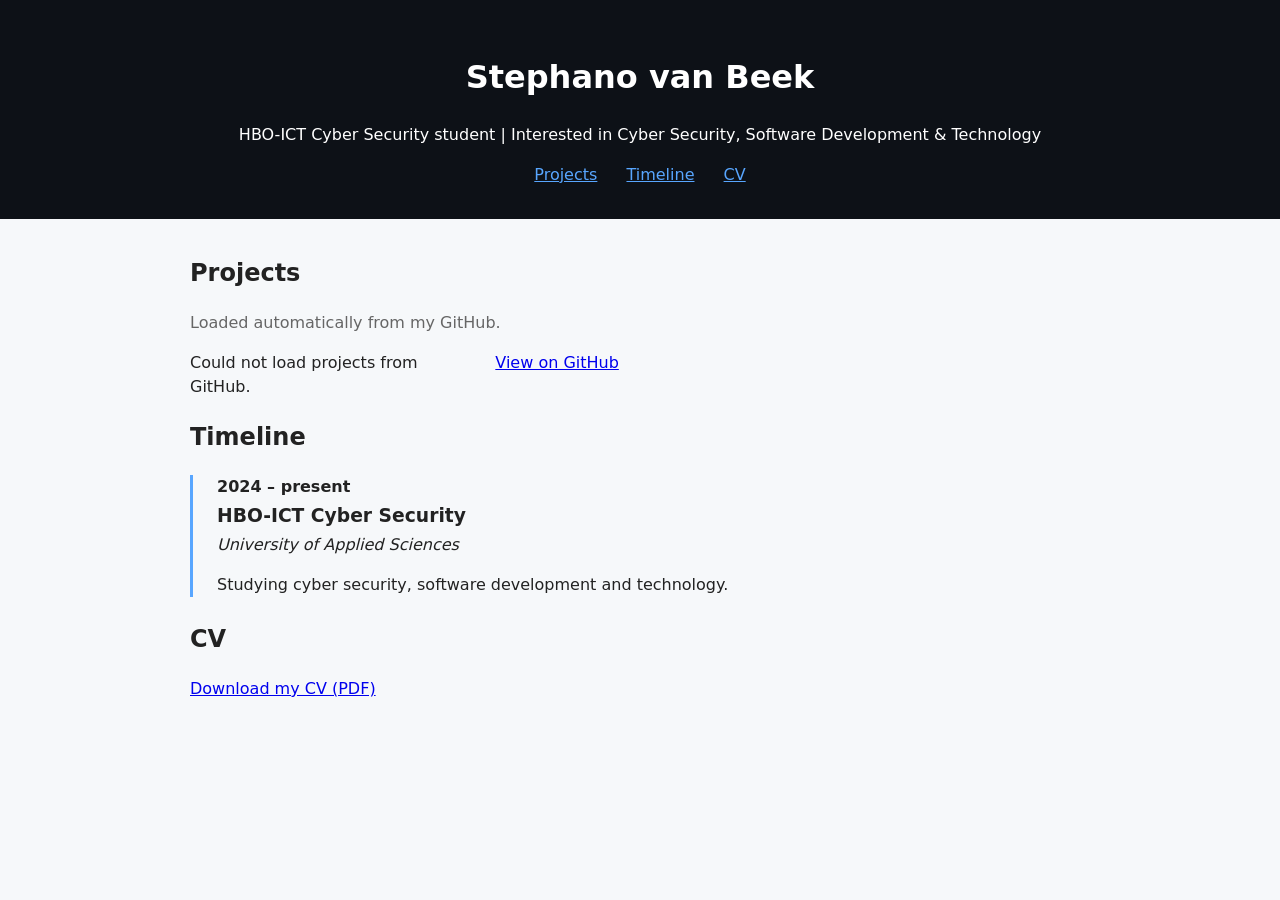
==== index.html @ 5684cf56 "Apply remaining changes Co-authored-by: Stephano-van-Beek <90769810+Stephano-van-Beek@users.noreply." ====
<!DOCTYPE html>
<html lang="en">
<head>
  <meta charset="UTF-8">
  <meta name="viewport" content="width=device-width, initial-scale=1">
  <title>Stephano van Beek – Portfolio</title>
  <link rel="stylesheet" href="style.css">
</head>
<body>
  <header>
    <h1>Stephano van Beek</h1>
    <p>HBO-ICT Cyber Security student | Interested in Cyber Security, Software Development &amp; Technology</p>
    <nav>
      <a href="#projects">Projects</a>
      <a href="#timeline">Timeline</a>
      <a href="#cv">CV</a>
    </nav>
  </header>
  <main>
    <section id="projects">
      <h2>Projects</h2>
      <p class="hint">Loaded automatically from my GitHub.</p>
      <div id="repo-list" class="grid">Loading…</div>
      <h3>Other work</h3>
      <div id="work-list" class="grid"></div>
    </section>
    <section id="timeline">
      <h2>Timeline</h2>
      <ol id="timeline-list" class="timeline"></ol>
    </section>
    <section id="cv">
      <h2>CV</h2>
      <p><a id="cv-link" href="cv.pdf">Download my CV (PDF)</a></p>
    </section>
  </main>
  <script src="data.js"></script>
  <script src="script.js"></script>
</body>
</html>
---- style.css ----
body{font-family:system-ui,sans-serif;margin:0;color:#222;background:#f6f8fa;line-height:1.5}
header{background:#0d1117;color:#fff;padding:2rem 1rem;text-align:center}
nav a{color:#58a6ff;margin:0 .75rem}
main{max-width:900px;margin:auto;padding:1rem}
.grid{display:grid;grid-template-columns:repeat(auto-fill,minmax(250px,1fr));gap:1rem}
.card{background:#fff;border:1px solid #d0d7de;border-radius:8px;padding:1rem}
.card h3{margin-top:0}
.hint{color:#666}
.timeline{list-style:none;border-left:3px solid #58a6ff;padding-left:1.5rem}
.timeline li{margin-bottom:1.5rem}
.timeline h3{margin:.2rem 0}
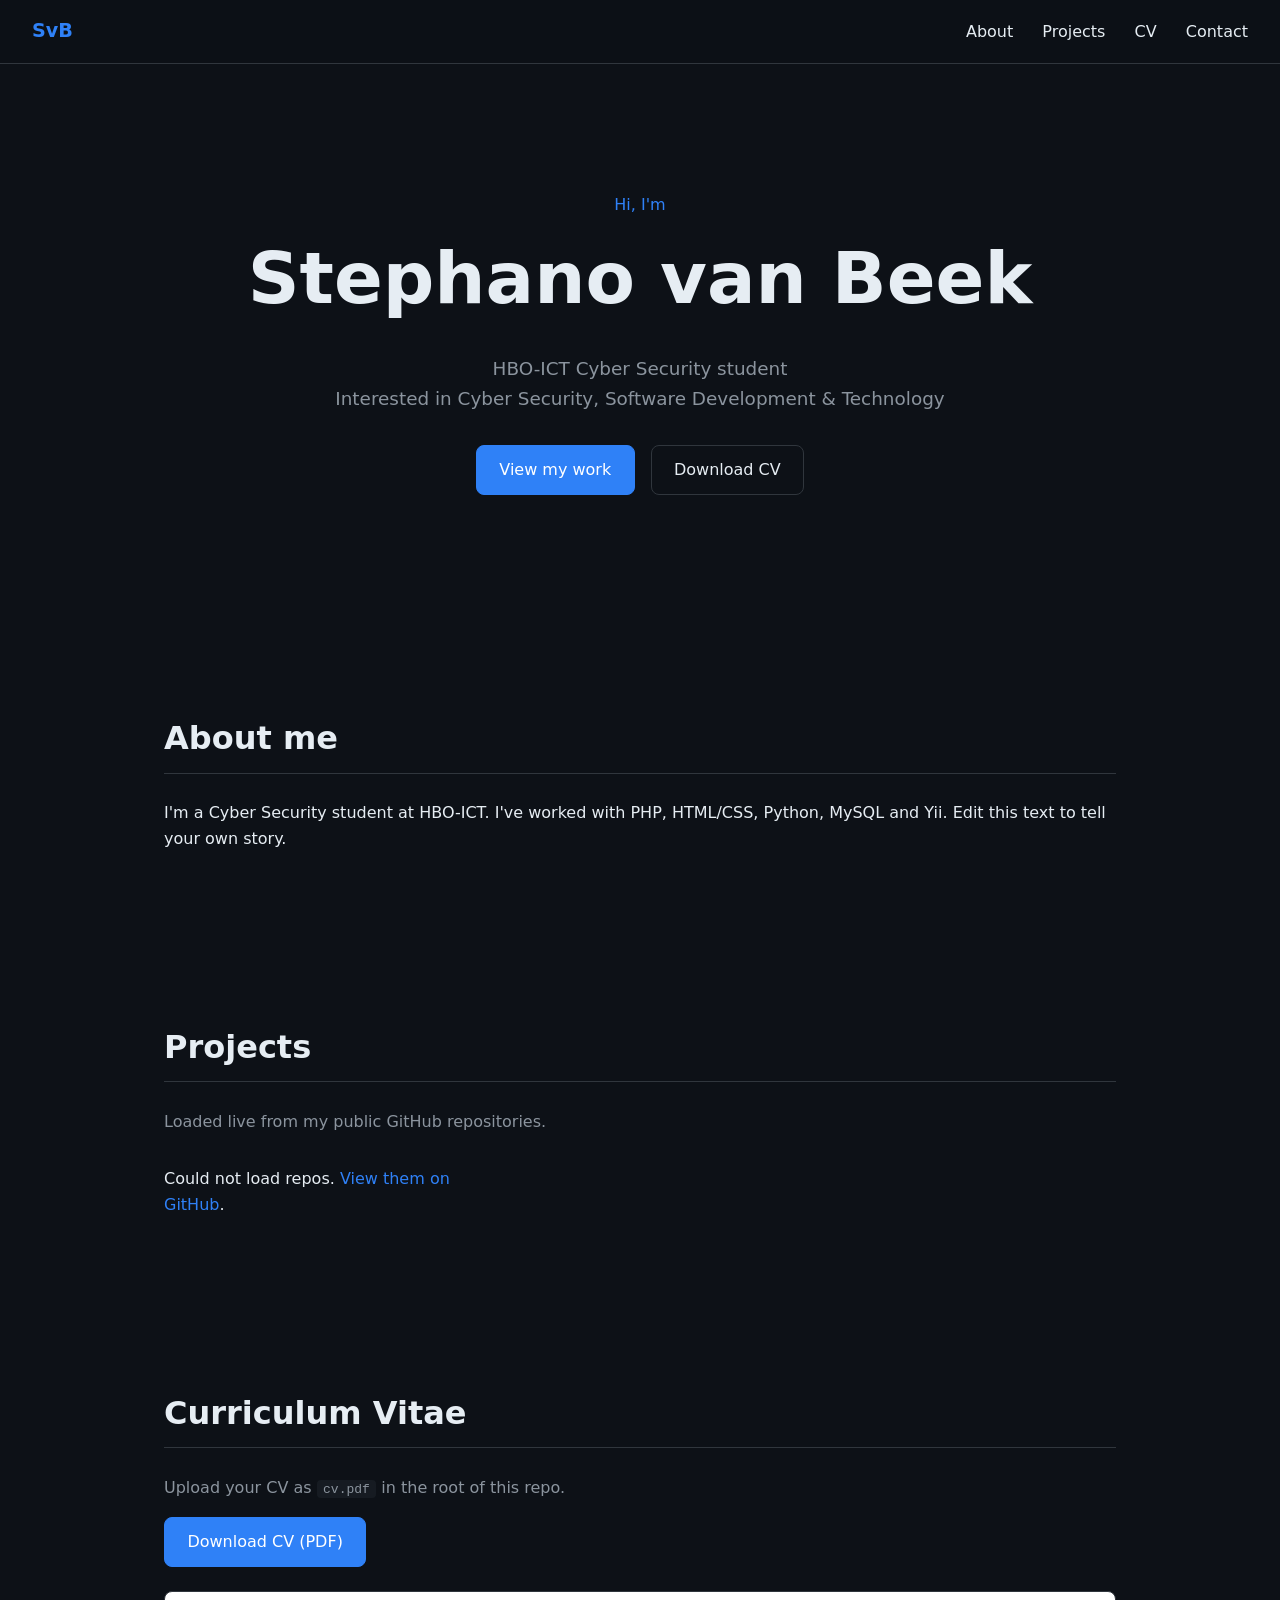
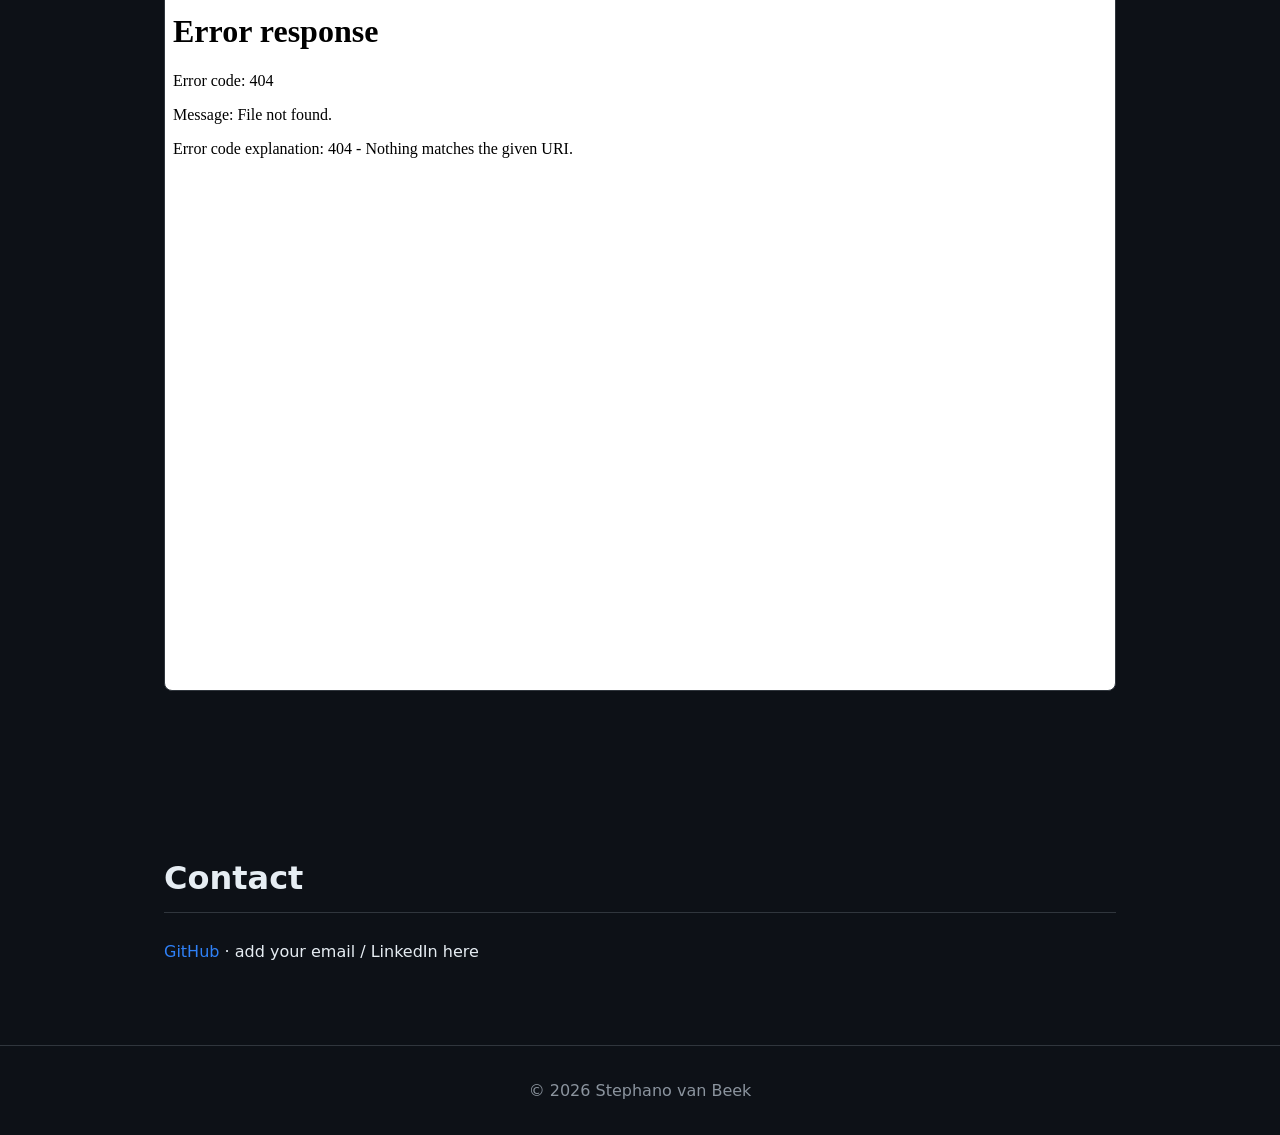
==== commit d2250a0e: "Add portfolio landing page with GitHub repos and CV section" ====
--- a/index.html
+++ b/index.html
@@ -3,37 +3,55 @@
 <head>
   <meta charset="UTF-8">
   <meta name="viewport" content="width=device-width, initial-scale=1">
-  <title>Stephano van Beek – Portfolio</title>
+  <title>Stephano van Beek | Portfolio</title>
+  <meta name="description" content="HBO-ICT Cyber Security student interested in Cyber Security, Software Development & Technology">
   <link rel="stylesheet" href="style.css">
 </head>
 <body>
-  <header>
-    <h1>Stephano van Beek</h1>
-    <p>HBO-ICT Cyber Security student | Interested in Cyber Security, Software Development &amp; Technology</p>
+  <header class="nav">
+    <a href="#home" class="logo">SvB</a>
     <nav>
+      <a href="#about">About</a>
       <a href="#projects">Projects</a>
-      <a href="#timeline">Timeline</a>
       <a href="#cv">CV</a>
+      <a href="#contact">Contact</a>
     </nav>
   </header>
-  <main>
-    <section id="projects">
-      <h2>Projects</h2>
-      <p class="hint">Loaded automatically from my GitHub.</p>
-      <div id="repo-list" class="grid">Loading…</div>
-      <h3>Other work</h3>
-      <div id="work-list" class="grid"></div>
-    </section>
-    <section id="timeline">
-      <h2>Timeline</h2>
-      <ol id="timeline-list" class="timeline"></ol>
-    </section>
-    <section id="cv">
-      <h2>CV</h2>
-      <p><a id="cv-link" href="cv.pdf">Download my CV (PDF)</a></p>
-    </section>
-  </main>
-  <script src="data.js"></script>
+
+  <section id="home" class="hero">
+    <p class="eyebrow">Hi, I'm</p>
+    <h1>Stephano van Beek</h1>
+    <p class="tagline">HBO-ICT Cyber Security student<br>Interested in Cyber Security, Software Development &amp; Technology</p>
+    <div class="buttons">
+      <a class="btn primary" href="#projects">View my work</a>
+      <a class="btn" href="cv.pdf" download>Download CV</a>
+    </div>
+  </section>
+
+  <section id="about">
+    <h2>About me</h2>
+    <p>I'm a Cyber Security student at HBO-ICT. I've worked with PHP, HTML/CSS, Python, MySQL and Yii. Edit this text to tell your own story.</p>
+  </section>
+
+  <section id="projects">
+    <h2>Projects</h2>
+    <p class="muted">Loaded live from my public GitHub repositories.</p>
+    <div id="repos" class="grid"><p>Loading...</p></div>
+  </section>
+
+  <section id="cv">
+    <h2>Curriculum Vitae</h2>
+    <p class="muted">Upload your CV as <code>cv.pdf</code> in the root of this repo.</p>
+    <a class="btn primary" href="cv.pdf" download>Download CV (PDF)</a>
+    <iframe src="cv.pdf" title="CV" class="cv-frame"></iframe>
+  </section>
+
+  <section id="contact">
+    <h2>Contact</h2>
+    <p><a href="https://github.com/Stephano-van-Beek">GitHub</a> &middot; add your email / LinkedIn here</p>
+  </section>
+
+  <footer>&copy; <span id="year"></span> Stephano van Beek</footer>
   <script src="script.js"></script>
 </body>
 </html>
--- a/style.css
+++ b/style.css
@@ -1,11 +1,29 @@
-body{font-family:system-ui,sans-serif;margin:0;color:#222;background:#f6f8fa;line-height:1.5}
-header{background:#0d1117;color:#fff;padding:2rem 1rem;text-align:center}
-nav a{color:#58a6ff;margin:0 .75rem}
-main{max-width:900px;margin:auto;padding:1rem}
-.grid{display:grid;grid-template-columns:repeat(auto-fill,minmax(250px,1fr));gap:1rem}
-.card{background:#fff;border:1px solid #d0d7de;border-radius:8px;padding:1rem}
-.card h3{margin-top:0}
-.hint{color:#666}
-.timeline{list-style:none;border-left:3px solid #58a6ff;padding-left:1.5rem}
-.timeline li{margin-bottom:1.5rem}
-.timeline h3{margin:.2rem 0}
+:root{--bg:#0d1117;--card:#161b22;--border:#30363d;--text:#e6edf3;--muted:#8b949e;--accent:#2f81f7}
+*{box-sizing:border-box}
+html{scroll-behavior:smooth}
+body{margin:0;font-family:system-ui,-apple-system,Segoe UI,Roboto,sans-serif;background:var(--bg);color:var(--text);line-height:1.6}
+a{color:var(--accent);text-decoration:none}
+.nav{position:sticky;top:0;display:flex;justify-content:space-between;align-items:center;padding:1rem 2rem;background:rgba(13,17,23,.9);backdrop-filter:blur(8px);border-bottom:1px solid var(--border);z-index:10}
+.nav nav a{margin-left:1.5rem;color:var(--text)}
+.logo{font-weight:700;font-size:1.2rem}
+section{max-width:1000px;margin:0 auto;padding:4rem 1.5rem}
+.hero{text-align:center;padding:8rem 1.5rem}
+.hero h1{font-size:clamp(2.5rem,7vw,4.5rem);margin:.2rem 0}
+.eyebrow{color:var(--accent);margin:0}
+.tagline{color:var(--muted);font-size:1.15rem}
+.buttons{margin-top:2rem;display:flex;gap:1rem;justify-content:center;flex-wrap:wrap}
+.btn{display:inline-block;padding:.7rem 1.4rem;border:1px solid var(--border);border-radius:8px;color:var(--text)}
+.btn.primary{background:var(--accent);border-color:var(--accent);color:#fff}
+.btn:hover{opacity:.85}
+h2{font-size:2rem;border-bottom:1px solid var(--border);padding-bottom:.5rem}
+.muted{color:var(--muted)}
+.grid{display:grid;grid-template-columns:repeat(auto-fill,minmax(280px,1fr));gap:1rem}
+.card{background:var(--card);border:1px solid var(--border);border-radius:10px;padding:1.2rem;display:flex;flex-direction:column;gap:.5rem;color:var(--text);transition:transform .15s,border-color .15s}
+.card:hover{transform:translateY(-3px);border-color:var(--accent)}
+.card h3{margin:0;color:var(--accent)}
+.card p{margin:0;color:var(--muted);font-size:.95rem;flex:1}
+.tag{font-size:.8rem;color:var(--muted)}
+.cv-frame{width:100%;height:700px;border:1px solid var(--border);border-radius:8px;margin-top:1.5rem;background:#fff}
+footer{text-align:center;padding:2rem;color:var(--muted);border-top:1px solid var(--border)}
+code{background:var(--card);padding:.1rem .4rem;border-radius:4px}
+@media(max-width:600px){.nav nav a{margin-left:.8rem}}
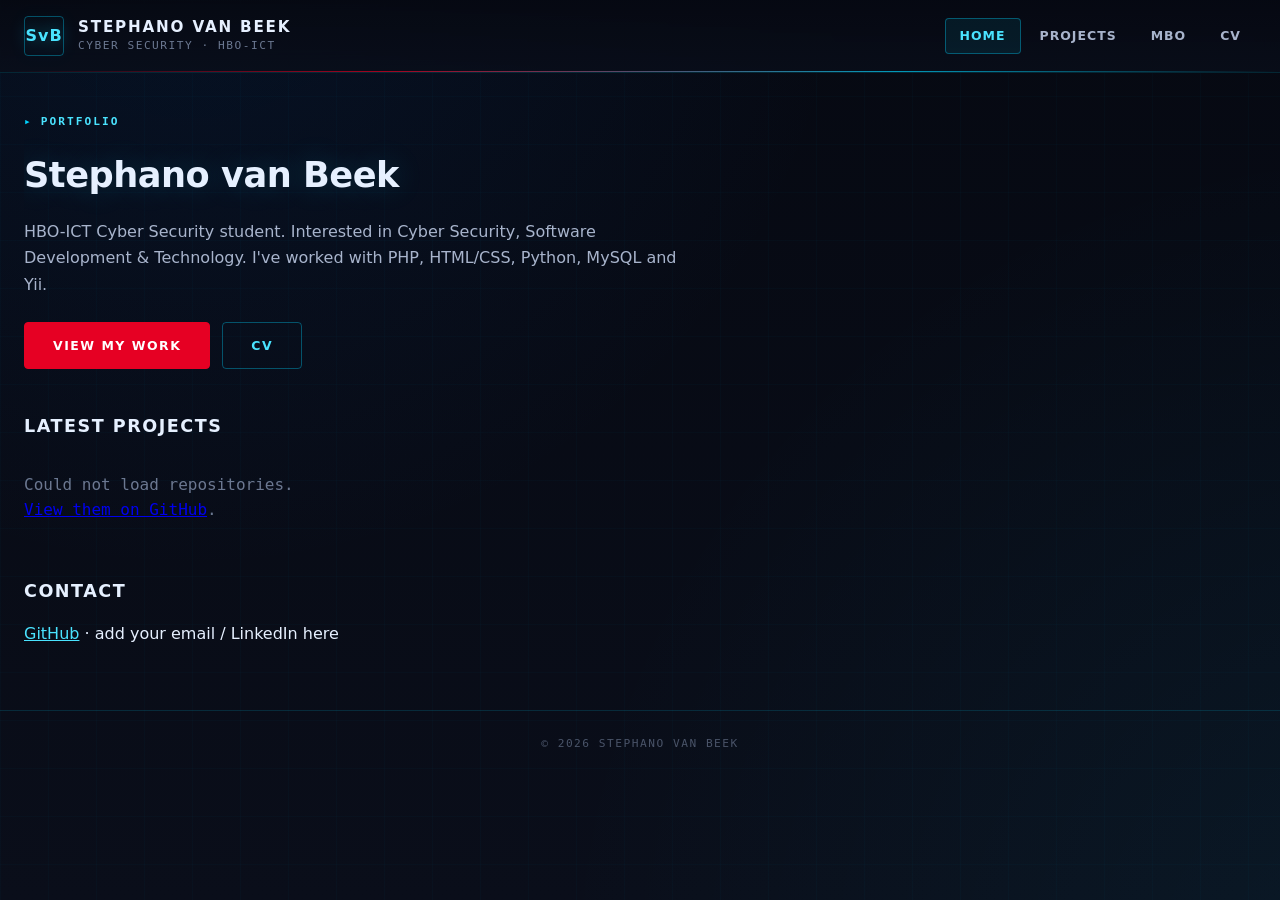
==== commit 693e3235: "Restructure portfolio: multi-page site, css/js folders, auto-loaded repos Co-authored-by: Copilot <2" ====
--- a/index.html
+++ b/index.html
@@ -5,53 +5,34 @@
   <meta name="viewport" content="width=device-width, initial-scale=1">
   <title>Stephano van Beek | Portfolio</title>
   <meta name="description" content="HBO-ICT Cyber Security student interested in Cyber Security, Software Development & Technology">
-  <link rel="stylesheet" href="style.css">
+  <link rel="stylesheet" href="css/style.css">
+  <link rel="stylesheet" href="css/portfolio.css">
 </head>
 <body>
-  <header class="nav">
-    <a href="#home" class="logo">SvB</a>
-    <nav>
-      <a href="#about">About</a>
-      <a href="#projects">Projects</a>
-      <a href="#cv">CV</a>
-      <a href="#contact">Contact</a>
-    </nav>
-  </header>
+  <div id="site-header"></div>
 
-  <section id="home" class="hero">
-    <p class="eyebrow">Hi, I'm</p>
-    <h1>Stephano van Beek</h1>
-    <p class="tagline">HBO-ICT Cyber Security student<br>Interested in Cyber Security, Software Development &amp; Technology</p>
-    <div class="buttons">
-      <a class="btn primary" href="#projects">View my work</a>
-      <a class="btn" href="cv.pdf" download>Download CV</a>
-    </div>
-  </section>
+  <main class="content">
+    <section class="hero">
+      <div class="hero-inner">
+        <div class="hero-meta"><span class="hero-tag">Portfolio</span></div>
+        <h1 class="hero-title">Stephano van Beek</h1>
+        <p class="hero-lead">HBO-ICT Cyber Security student. Interested in Cyber Security, Software Development &amp; Technology. I've worked with PHP, HTML/CSS, Python, MySQL and Yii.</p>
+        <div class="hero-actions">
+          <a class="btn btn-primary" href="projects.html">View my work</a>
+          <a class="btn btn-secondary" href="cv.html">CV</a>
+        </div>
+      </div>
+    </section>
 
-  <section id="about">
-    <h2>About me</h2>
-    <p>I'm a Cyber Security student at HBO-ICT. I've worked with PHP, HTML/CSS, Python, MySQL and Yii. Edit this text to tell your own story.</p>
-  </section>
+    <h2 class="section-title">Latest projects</h2>
+    <div id="repos" class="repo-grid" data-filter="featured"><p class="state-msg">Loading...</p></div>
 
-  <section id="projects">
-    <h2>Projects</h2>
-    <p class="muted">Loaded live from my public GitHub repositories.</p>
-    <div id="repos" class="grid"><p>Loading...</p></div>
-  </section>
+    <h2 class="section-title">Contact</h2>
+    <p class="contact-links"><a href="https://github.com/Stephano-van-Beek">GitHub</a> &middot; add your email / LinkedIn here</p>
+  </main>
 
-  <section id="cv">
-    <h2>Curriculum Vitae</h2>
-    <p class="muted">Upload your CV as <code>cv.pdf</code> in the root of this repo.</p>
-    <a class="btn primary" href="cv.pdf" download>Download CV (PDF)</a>
-    <iframe src="cv.pdf" title="CV" class="cv-frame"></iframe>
-  </section>
-
-  <section id="contact">
-    <h2>Contact</h2>
-    <p><a href="https://github.com/Stephano-van-Beek">GitHub</a> &middot; add your email / LinkedIn here</p>
-  </section>
-
-  <footer>&copy; <span id="year"></span> Stephano van Beek</footer>
-  <script src="script.js"></script>
+  <div id="site-footer"></div>
+  <script src="js/main.js"></script>
+  <script src="js/repos.js"></script>
 </body>
 </html>
--- a/css/style.css
+++ b/css/style.css
@@ -0,0 +1,1010 @@
+/* ============================================================================
+  LullaSafe login demo styles
+  ============================================================================ */
+
+:root {
+  /* Diepe, donkere base — bijna zwart met blauwe ondertoon */
+  --bg-deep: #060912;
+  --bg-base: #0a0e1a;
+  --surface: #0f1729;
+  --surface-2: #141c34;
+  --surface-3: #1a2540;
+
+  /* Politie Amsterdam kleuren */
+  --police-blue: #003a78;
+  --police-blue-bright: #0055b3;
+  --police-red: #e60023;
+  --police-red-glow: #ff1a3d;
+
+  /* Tech accent — voor data en interactie */
+  --cyan: #00d4ff;
+  --cyan-bright: #4ae3ff;
+  --cyan-glow: rgba(0, 212, 255, 0.4);
+  --cyan-soft: rgba(0, 212, 255, 0.08);
+
+  /* Status */
+  --warn: #ff3838;
+  --warn-glow: rgba(255, 56, 56, 0.4);
+  --warn-soft: rgba(255, 56, 56, 0.08);
+  --success: #00ff88;
+  --success-glow: rgba(0, 255, 136, 0.5);
+
+  /* Tekst */
+  --text: #e6f0ff;
+  --text-soft: #a8b4cc;
+  --text-muted: #6b7891;
+  --text-dim: #4a5469;
+
+  /* Borders */
+  --border: rgba(0, 212, 255, 0.15);
+  --border-strong: rgba(0, 212, 255, 0.35);
+  --border-warn: rgba(255, 56, 56, 0.4);
+
+  /* Radii */
+  --radius: 4px;
+  --radius-sm: 2px;
+  --radius-lg: 8px;
+}
+
+*, *::before, *::after { box-sizing: border-box; }
+
+html, body {
+  margin: 0; padding: 0;
+  background: var(--bg-base);
+  color: var(--text);
+  font-family: -apple-system, BlinkMacSystemFont, "Segoe UI", "Inter", system-ui, Roboto, sans-serif;
+  line-height: 1.55;
+  -webkit-font-smoothing: antialiased;
+  min-height: 100vh;
+}
+
+body {
+  background:
+    radial-gradient(circle at 15% -10%, rgba(0, 85, 179, 0.12) 0%, transparent 45%),
+    radial-gradient(circle at 110% 110%, rgba(0, 212, 255, 0.06) 0%, transparent 50%),
+    linear-gradient(180deg, var(--bg-deep) 0%, var(--bg-base) 100%);
+  background-attachment: fixed;
+  position: relative;
+}
+
+/* Subtiel grid-patroon over de hele pagina */
+body::before {
+  content: "";
+  position: fixed;
+  inset: 0;
+  background-image:
+    linear-gradient(rgba(0, 212, 255, 0.025) 1px, transparent 1px),
+    linear-gradient(90deg, rgba(0, 212, 255, 0.025) 1px, transparent 1px);
+  background-size: 48px 48px;
+  pointer-events: none;
+  z-index: 0;
+}
+
+code, pre, .mono {
+  font-family: ui-monospace, "SF Mono", "JetBrains Mono", Consolas, "Roboto Mono", monospace;
+  font-size: 0.88em;
+}
+
+/* ============================================================================
+   TOP BAR
+   ============================================================================ */
+
+.topbar {
+  position: relative;
+  background: linear-gradient(180deg, rgba(6, 9, 18, 0.95) 0%, rgba(10, 14, 26, 0.85) 100%);
+  backdrop-filter: blur(12px);
+  -webkit-backdrop-filter: blur(12px);
+  border-bottom: 1px solid var(--border);
+  z-index: 10;
+}
+
+.topbar::after {
+  content: "";
+  position: absolute;
+  bottom: 0; left: 0; right: 0;
+  height: 1px;
+  background: linear-gradient(90deg, transparent 0%, var(--police-red) 30%, var(--cyan) 70%, transparent 100%);
+  opacity: 0.7;
+}
+
+.topbar-inner {
+  max-width: 1280px;
+  margin: 0 auto;
+  padding: 16px 24px;
+  display: flex;
+  align-items: center;
+  justify-content: space-between;
+  gap: 24px;
+}
+
+.brand {
+  display: flex;
+  align-items: center;
+  gap: 14px;
+}
+
+.brand-logo {
+  width: 40px;
+  height: 40px;
+  flex-shrink: 0;
+  filter: drop-shadow(0 0 8px var(--cyan-glow));
+}
+
+.brand-text {
+  display: flex;
+  flex-direction: column;
+  line-height: 1.15;
+}
+
+.brand-line1 {
+  display: flex;
+  align-items: center;
+  gap: 8px;
+}
+
+.brand-title {
+  font-size: 0.95rem;
+  font-weight: 700;
+  letter-spacing: 1.8px;
+  color: var(--text);
+  text-transform: uppercase;
+}
+
+.brand-divider {
+  width: 1px;
+  height: 14px;
+  background: var(--border-strong);
+}
+
+.brand-classification {
+  font-size: 0.66rem;
+  font-weight: 600;
+  letter-spacing: 1.2px;
+  text-transform: uppercase;
+  color: var(--police-red-glow);
+  border: 1px solid var(--border-warn);
+  padding: 1px 6px;
+  border-radius: var(--radius-sm);
+  background: rgba(255, 56, 56, 0.08);
+}
+
+.brand-sub {
+  font-size: 0.7rem;
+  color: var(--text-muted);
+  letter-spacing: 1.5px;
+  text-transform: uppercase;
+  margin-top: 4px;
+  font-family: ui-monospace, "SF Mono", Consolas, monospace;
+}
+
+/* Status & Nav */
+
+.topbar-right {
+  display: flex;
+  align-items: center;
+  gap: 24px;
+}
+
+.system-status {
+  display: flex;
+  align-items: center;
+  gap: 8px;
+  font-size: 0.7rem;
+  letter-spacing: 1.2px;
+  text-transform: uppercase;
+  font-family: ui-monospace, "SF Mono", monospace;
+  color: var(--text-soft);
+}
+
+.status-dot {
+  width: 8px;
+  height: 8px;
+  border-radius: 50%;
+  background: var(--success);
+  box-shadow: 0 0 10px var(--success-glow);
+  animation: dot-pulse 2s ease-in-out infinite;
+}
+
+@keyframes dot-pulse {
+  0%, 100% { opacity: 1; box-shadow: 0 0 12px var(--success-glow); }
+  50% { opacity: 0.5; box-shadow: 0 0 4px var(--success-glow); }
+}
+
+.topnav {
+  display: flex;
+  gap: 4px;
+}
+
+.topnav a {
+  color: var(--text-soft);
+  text-decoration: none;
+  padding: 7px 14px;
+  border-radius: var(--radius);
+  font-size: 0.78rem;
+  letter-spacing: 1px;
+  text-transform: uppercase;
+  font-weight: 600;
+  transition: all 0.15s;
+  border: 1px solid transparent;
+}
+
+.topnav a:hover {
+  color: var(--cyan-bright);
+  background: var(--cyan-soft);
+  border-color: var(--border-strong);
+  box-shadow: 0 0 12px rgba(0, 212, 255, 0.15);
+}
+
+/* ============================================================================
+   LAYOUT
+   ============================================================================ */
+
+.content {
+  position: relative;
+  z-index: 1;
+  max-width: 1280px;
+  margin: 32px auto;
+  padding: 0 24px;
+}
+
+.footer {
+  position: relative;
+  z-index: 1;
+  text-align: center;
+  padding: 24px;
+  margin-top: 64px;
+  border-top: 1px solid var(--border);
+  font-size: 0.7rem;
+  color: var(--text-dim);
+  letter-spacing: 1.5px;
+  text-transform: uppercase;
+  font-family: ui-monospace, "SF Mono", monospace;
+}
+
+/* ============================================================================
+   HERO
+   ============================================================================ */
+
+.hero {
+  position: relative;
+  margin-bottom: 36px;
+  padding: 8px 0 4px;
+  overflow: hidden;
+}
+
+.hero-inner { max-width: 760px; position: relative; }
+
+.hero-meta {
+  display: flex;
+  align-items: center;
+  gap: 16px;
+  margin-bottom: 18px;
+}
+
+.hero-tag {
+  display: inline-flex;
+  align-items: center;
+  gap: 8px;
+  font-size: 0.7rem;
+  font-weight: 700;
+  letter-spacing: 2px;
+  text-transform: uppercase;
+  color: var(--cyan-bright);
+  font-family: ui-monospace, "SF Mono", monospace;
+}
+
+.hero-tag::before {
+  content: "▸";
+  color: var(--cyan);
+}
+
+.hero-code {
+  font-size: 0.7rem;
+  letter-spacing: 1.5px;
+  color: var(--text-muted);
+  font-family: ui-monospace, "SF Mono", monospace;
+  border-left: 1px solid var(--border-strong);
+  padding-left: 16px;
+}
+
+.hero-title {
+  font-size: 2.2rem;
+  font-weight: 700;
+  margin: 6px 0 12px;
+  letter-spacing: -0.5px;
+  color: var(--text);
+  text-shadow: 0 0 30px rgba(0, 212, 255, 0.2);
+}
+
+.hero-lead {
+  color: var(--text-soft);
+  font-size: 1rem;
+  max-width: 660px;
+  line-height: 1.65;
+}
+
+/* ============================================================================
+   CARDS
+   ============================================================================ */
+
+.card {
+  position: relative;
+  background: linear-gradient(180deg, var(--surface) 0%, var(--bg-base) 100%);
+  border: 1px solid var(--border);
+  border-radius: var(--radius);
+  padding: 28px;
+  margin-bottom: 20px;
+  transition: border-color 0.15s, box-shadow 0.15s;
+}
+
+.card:hover { border-color: var(--border-strong); }
+
+.card-title {
+  font-size: 0.85rem;
+  font-weight: 700;
+  letter-spacing: 1.5px;
+  text-transform: uppercase;
+  color: var(--cyan-bright);
+  margin: 0 0 6px;
+  display: flex;
+  align-items: center;
+  gap: 10px;
+}
+
+.card-title::before {
+  content: "";
+  width: 4px; height: 4px;
+  background: var(--cyan);
+  box-shadow: 0 0 8px var(--cyan-glow);
+}
+
+.card-sub {
+  color: var(--text-muted);
+  font-size: 0.85rem;
+  margin: 0 0 22px;
+}
+
+.card h3 {
+  margin: 28px 0 12px;
+  font-size: 0.78rem;
+  font-weight: 600;
+  letter-spacing: 1.3px;
+  text-transform: uppercase;
+  color: var(--text-soft);
+}
+
+.card h3:first-of-type { margin-top: 0; }
+
+/* ============================================================================
+   UPLOAD CARD
+   ============================================================================ */
+
+.upload-card { padding: 36px; }
+
+.upload-form { display: flex; flex-direction: column; gap: 18px; }
+
+.upload-drop {
+  position: relative;
+  border: 1px dashed var(--border-strong);
+  border-radius: var(--radius);
+  padding: 56px 24px;
+  text-align: center;
+  cursor: pointer;
+  transition: all 0.2s;
+  background: var(--cyan-soft);
+  overflow: hidden;
+}
+
+.upload-drop::before {
+  content: "";
+  position: absolute;
+  inset: 0;
+  background: linear-gradient(135deg, transparent 0%, rgba(0, 212, 255, 0.05) 50%, transparent 100%);
+  opacity: 0;
+  transition: opacity 0.2s;
+  pointer-events: none;
+}
+
+.upload-drop:hover, .upload-drop.dragging {
+  border-color: var(--cyan);
+  background: rgba(0, 212, 255, 0.06);
+  box-shadow: 0 0 24px rgba(0, 212, 255, 0.12), inset 0 0 24px rgba(0, 212, 255, 0.04);
+}
+
+.upload-drop:hover::before, .upload-drop.dragging::before { opacity: 1; }
+
+.upload-drop.has-file {
+  border-color: var(--success);
+  border-style: solid;
+  background: rgba(0, 255, 136, 0.04);
+}
+
+.upload-drop input[type="file"] { display: none; }
+
+.upload-icon {
+  display: block;
+  font-size: 2.5rem;
+  color: var(--cyan);
+  margin-bottom: 14px;
+  font-weight: 200;
+  text-shadow: 0 0 16px var(--cyan-glow);
+}
+
+.upload-text { display: flex; flex-direction: column; gap: 6px; }
+
+.upload-text strong {
+  color: var(--text);
+  font-size: 1rem;
+  font-weight: 600;
+  letter-spacing: 0.4px;
+}
+
+.upload-sub {
+  color: var(--text-muted);
+  font-size: 0.78rem;
+  font-family: ui-monospace, "SF Mono", monospace;
+  letter-spacing: 0.5px;
+}
+
+.filename-display {
+  text-align: center;
+  color: var(--success);
+  font-weight: 500;
+  font-size: 0.85rem;
+  min-height: 1.3em;
+  font-family: ui-monospace, "SF Mono", monospace;
+}
+
+/* ============================================================================
+   BUTTONS
+   ============================================================================ */
+
+.btn {
+  display: inline-flex;
+  align-items: center;
+  justify-content: center;
+  gap: 8px;
+  padding: 13px 28px;
+  border-radius: var(--radius);
+  border: 1px solid transparent;
+  font-size: 0.78rem;
+  font-weight: 700;
+  letter-spacing: 1.5px;
+  text-transform: uppercase;
+  cursor: pointer;
+  text-decoration: none;
+  transition: all 0.15s;
+  font-family: inherit;
+}
+
+.btn-primary {
+  background: var(--police-red);
+  color: white;
+  border-color: var(--police-red);
+  box-shadow: 0 0 0 0 rgba(230, 0, 35, 0.5);
+}
+
+.btn-primary:hover {
+  background: var(--police-red-glow);
+  box-shadow: 0 0 20px rgba(230, 0, 35, 0.4);
+  transform: translateY(-1px);
+}
+
+.btn-secondary {
+  background: transparent;
+  color: var(--cyan-bright);
+  border-color: var(--border-strong);
+}
+
+.btn-secondary:hover {
+  background: var(--cyan-soft);
+  border-color: var(--cyan);
+  box-shadow: 0 0 16px rgba(0, 212, 255, 0.2);
+}
+
+/* ============================================================================
+   INFO GRID (op upload-pagina)
+   ============================================================================ */
+
+.info-grid {
+  display: grid;
+  grid-template-columns: repeat(auto-fit, minmax(260px, 1fr));
+  gap: 16px;
+  margin-top: 24px;
+}
+
+.info-block {
+  position: relative;
+  background: var(--surface);
+  border: 1px solid var(--border);
+  border-radius: var(--radius);
+  padding: 24px;
+  overflow: hidden;
+}
+
+.info-block::before {
+  content: "";
+  position: absolute;
+  top: 0; left: 0; right: 0;
+  height: 1px;
+  background: linear-gradient(90deg, transparent, var(--cyan), transparent);
+  opacity: 0.4;
+}
+
+.info-num {
+  display: inline-flex;
+  align-items: center;
+  justify-content: center;
+  width: 28px; height: 28px;
+  background: transparent;
+  border: 1px solid var(--cyan);
+  color: var(--cyan-bright);
+  border-radius: 50%;
+  font-weight: 700;
+  font-size: 0.78rem;
+  margin-bottom: 14px;
+  font-family: ui-monospace, "SF Mono", monospace;
+  box-shadow: 0 0 8px rgba(0, 212, 255, 0.2);
+}
+
+.info-block h3 {
+  margin: 0 0 8px;
+  font-size: 0.82rem;
+  letter-spacing: 1.3px;
+  text-transform: uppercase;
+  color: var(--text);
+}
+
+.info-block p {
+  margin: 0;
+  color: var(--text-soft);
+  font-size: 0.86rem;
+  line-height: 1.55;
+}
+
+/* ============================================================================
+   STATS
+   ============================================================================ */
+
+.report-header {
+  display: flex;
+  align-items: flex-end;
+  justify-content: space-between;
+  gap: 16px;
+  flex-wrap: wrap;
+  margin-bottom: 28px;
+}
+
+.stats-row {
+  display: grid;
+  grid-template-columns: repeat(auto-fit, minmax(220px, 1fr));
+  gap: 14px;
+  margin-bottom: 24px;
+}
+
+.stat-card {
+  position: relative;
+  background: var(--surface);
+  border: 1px solid var(--border);
+  border-radius: var(--radius);
+  padding: 24px;
+  text-align: left;
+  overflow: hidden;
+}
+
+.stat-card::before {
+  content: "";
+  position: absolute;
+  left: 0; top: 0; bottom: 0;
+  width: 3px;
+  background: var(--cyan);
+  box-shadow: 0 0 12px var(--cyan-glow);
+}
+
+.stat-card.stat-warning::before {
+  background: var(--warn);
+  box-shadow: 0 0 12px var(--warn-glow);
+}
+
+.stat-card.stat-warning {
+  background: linear-gradient(180deg, var(--surface) 0%, rgba(255, 56, 56, 0.06) 100%);
+  border-color: var(--border-warn);
+}
+
+.stat-value {
+  display: block;
+  font-size: 2.6rem;
+  font-weight: 700;
+  color: var(--text);
+  line-height: 1;
+  font-family: ui-monospace, "SF Mono", monospace;
+  letter-spacing: -1px;
+}
+
+.stat-card.stat-warning .stat-value {
+  color: var(--warn);
+  text-shadow: 0 0 20px var(--warn-glow);
+}
+
+.stat-label {
+  display: block;
+  margin-top: 8px;
+  color: var(--text-muted);
+  font-size: 0.7rem;
+  text-transform: uppercase;
+  letter-spacing: 1.5px;
+  font-family: ui-monospace, "SF Mono", monospace;
+}
+
+/* ============================================================================
+   CHIPS
+   ============================================================================ */
+
+.chip-row {
+  display: flex;
+  flex-wrap: wrap;
+  gap: 8px;
+  margin-bottom: 4px;
+}
+
+.chip {
+  display: inline-block;
+  padding: 5px 12px;
+  background: var(--surface-2);
+  border: 1px solid var(--border);
+  border-radius: var(--radius);
+  font-size: 0.78rem;
+  color: var(--text-soft);
+  letter-spacing: 0.4px;
+  font-family: ui-monospace, "SF Mono", monospace;
+}
+
+.chip-warning {
+  background: rgba(255, 56, 56, 0.08);
+  border-color: var(--border-warn);
+  color: var(--warn);
+  font-weight: 600;
+  text-shadow: 0 0 8px var(--warn-glow);
+}
+
+.chip-cyan {
+  background: var(--cyan-soft);
+  border-color: var(--border-strong);
+  color: var(--cyan-bright);
+}
+
+/* ============================================================================
+   TABLES
+   ============================================================================ */
+
+.data-table {
+  width: 100%;
+  border-collapse: collapse;
+  margin-top: 8px;
+  font-size: 0.88rem;
+}
+
+.data-table th {
+  text-align: left;
+  padding: 10px 14px;
+  background: var(--bg-deep);
+  border-top: 1px solid var(--border);
+  border-bottom: 1px solid var(--border-strong);
+  font-size: 0.68rem;
+  text-transform: uppercase;
+  letter-spacing: 1.2px;
+  color: var(--cyan-bright);
+  font-family: ui-monospace, "SF Mono", monospace;
+  font-weight: 600;
+}
+
+.data-table td {
+  padding: 11px 14px;
+  border-bottom: 1px solid rgba(0, 212, 255, 0.07);
+  color: var(--text-soft);
+}
+
+.data-table tbody tr { transition: background 0.1s; }
+.data-table tbody tr:hover { background: var(--cyan-soft); }
+.data-table tbody tr:last-child td { border-bottom: none; }
+
+.data-table td code {
+  background: var(--surface-2);
+  padding: 2px 8px;
+  border-radius: var(--radius-sm);
+  color: var(--cyan-bright);
+  border: 1px solid var(--border);
+}
+
+.runs-table tr.row-hack {
+  background: rgba(255, 56, 56, 0.04);
+}
+
+.runs-table tr.row-hack:hover {
+  background: rgba(255, 56, 56, 0.10);
+}
+
+.runs-table tr.row-hack td:first-child {
+  position: relative;
+  border-left: 2px solid var(--warn);
+  box-shadow: -8px 0 12px -8px var(--warn-glow);
+}
+
+.ruimtes-cell {
+  color: var(--text-muted);
+  font-size: 0.82rem;
+  max-width: 300px;
+}
+
+.status-badge {
+  display: inline-block;
+  padding: 3px 10px;
+  border-radius: var(--radius-sm);
+  font-size: 0.66rem;
+  font-weight: 700;
+  letter-spacing: 1.5px;
+  text-transform: uppercase;
+  font-family: ui-monospace, "SF Mono", monospace;
+}
+
+.status-hack {
+  background: var(--warn);
+  color: white;
+  box-shadow: 0 0 12px var(--warn-glow);
+}
+
+.status-normal {
+  background: var(--surface-2);
+  color: var(--text-muted);
+  border: 1px solid var(--border);
+}
+
+/* ============================================================================
+   RECON ROUTES
+   ============================================================================ */
+
+.route-row {
+  display: flex;
+  gap: 16px;
+  align-items: center;
+  padding: 12px 0;
+  border-bottom: 1px solid rgba(0, 212, 255, 0.07);
+}
+
+.route-row:last-child { border-bottom: none; }
+
+.route-label {
+  font-family: ui-monospace, "SF Mono", monospace;
+  background: var(--cyan-soft);
+  color: var(--cyan-bright);
+  padding: 4px 10px;
+  border-radius: var(--radius-sm);
+  border: 1px solid var(--border-strong);
+  font-size: 0.78rem;
+  font-weight: 600;
+  flex-shrink: 0;
+  letter-spacing: 0.5px;
+}
+
+.route-arrow {
+  color: var(--text-soft);
+  font-size: 0.86rem;
+  font-family: ui-monospace, "SF Mono", monospace;
+  letter-spacing: 0.3px;
+}
+
+/* ============================================================================
+   VERBANDEN-SECTIE
+   ============================================================================ */
+
+.verbanden-narrative {
+  background: linear-gradient(135deg, rgba(0, 212, 255, 0.04) 0%, transparent 100%);
+  border-left: 2px solid var(--cyan);
+  padding: 16px 20px;
+  margin: 12px 0;
+  font-style: italic;
+  color: var(--text-soft);
+  border-radius: 0 var(--radius) var(--radius) 0;
+}
+
+.verbanden-grid {
+  display: grid;
+  grid-template-columns: repeat(auto-fit, minmax(240px, 1fr));
+  gap: 14px;
+}
+
+.verbanden-block {
+  background: var(--surface-2);
+  border: 1px solid var(--border);
+  border-radius: var(--radius);
+  padding: 18px;
+}
+
+.verbanden-block dt {
+  font-size: 0.7rem;
+  text-transform: uppercase;
+  letter-spacing: 1.2px;
+  color: var(--text-muted);
+  font-family: ui-monospace, "SF Mono", monospace;
+  margin-bottom: 4px;
+}
+
+.verbanden-block dd {
+  margin: 0;
+  font-size: 1.1rem;
+  font-weight: 600;
+  color: var(--cyan-bright);
+  font-family: ui-monospace, "SF Mono", monospace;
+}
+
+/* ============================================================================
+   CODE & MISC
+   ============================================================================ */
+
+.code-block {
+  background: var(--bg-deep);
+  color: var(--cyan-bright);
+  padding: 20px;
+  border: 1px solid var(--border);
+  border-radius: var(--radius);
+  overflow-x: auto;
+  font-size: 0.82rem;
+  line-height: 1.55;
+}
+
+.empty-hint {
+  color: var(--text-muted);
+  font-style: italic;
+  background: var(--surface-2);
+  padding: 16px 20px;
+  border-radius: var(--radius);
+  border-left: 2px solid var(--cyan);
+  font-size: 0.88rem;
+}
+
+.empty-hint code {
+  background: var(--bg-deep);
+  padding: 2px 8px;
+  border-radius: var(--radius-sm);
+  border: 1px solid var(--border);
+  color: var(--cyan-bright);
+}
+
+.flashes {
+  position: relative; z-index: 1;
+  max-width: 1280px;
+  margin: 16px auto 0;
+  padding: 0 24px;
+}
+
+.flash {
+  padding: 12px 18px;
+  border-radius: var(--radius);
+  margin-bottom: 8px;
+  font-size: 0.88rem;
+  font-family: ui-monospace, "SF Mono", monospace;
+  letter-spacing: 0.4px;
+}
+
+.flash-error {
+  background: rgba(255, 56, 56, 0.08);
+  color: var(--warn);
+  border: 1px solid var(--border-warn);
+  box-shadow: 0 0 16px rgba(255, 56, 56, 0.1);
+}
+
+/* ============================================================================
+  LULLASAFE LOGIN DEMO EXTRA
+   ============================================================================ */
+
+.login-form {
+  display: grid;
+  gap: 10px;
+  max-width: 560px;
+}
+
+.login-form label {
+  font-size: 0.74rem;
+  text-transform: uppercase;
+  letter-spacing: 1.2px;
+  color: var(--text-muted);
+  font-family: ui-monospace, "SF Mono", monospace;
+}
+
+.login-form input {
+  width: 100%;
+  padding: 11px 12px;
+  border-radius: var(--radius);
+  border: 1px solid var(--border);
+  background: var(--surface-2);
+  color: var(--text);
+  outline: none;
+}
+
+.login-form input:focus {
+  border-color: var(--cyan);
+  box-shadow: 0 0 0 2px rgba(0, 212, 255, 0.18);
+}
+
+.captcha-box {
+  margin-top: 6px;
+  padding: 12px;
+  border: 1px dashed var(--border-strong);
+  border-radius: var(--radius);
+  background: var(--cyan-soft);
+}
+
+.captcha-box p {
+  margin: 0 0 8px;
+  color: var(--text-soft);
+  font-size: 0.84rem;
+}
+
+.captcha-check {
+  display: inline-flex;
+  align-items: center;
+  gap: 8px;
+  font-size: 0.84rem;
+}
+
+.captcha-check input {
+  width: auto;
+}
+
+.captcha-widget-wrap {
+  display: inline-block;
+  max-width: 100%;
+}
+
+.hidden {
+  display: none;
+}
+
+.result {
+  margin-top: 12px;
+  min-height: 46px;
+  padding: 10px 12px;
+  border-radius: var(--radius);
+  border: 1px solid var(--border);
+  background: var(--surface-2);
+  color: var(--text-soft);
+  white-space: pre-wrap;
+  font-family: ui-monospace, "SF Mono", monospace;
+  font-size: 0.82rem;
+}
+
+.result.ok {
+  border-color: rgba(0, 255, 136, 0.45);
+  color: var(--success);
+}
+
+.result.err {
+  border-color: var(--border-warn);
+  color: var(--warn);
+}
+
+.table-head {
+  display: flex;
+  align-items: center;
+  justify-content: space-between;
+  gap: 12px;
+  flex-wrap: wrap;
+  margin-bottom: 12px;
+}
+
+.table-wrap {
+  overflow-x: auto;
+}
+
+/* ============================================================================
+   RESPONSIVE
+   ============================================================================ */
+
+@media (max-width: 720px) {
+  .topbar-inner { flex-direction: column; align-items: flex-start; gap: 12px; }
+  .topbar-right { width: 100%; justify-content: space-between; }
+  .hero-title { font-size: 1.6rem; }
+  .report-header { flex-direction: column; align-items: flex-start; }
+  .stat-value { font-size: 2rem; }
+  .brand-classification { display: none; }
+}
--- a/css/portfolio.css
+++ b/css/portfolio.css
@@ -0,0 +1,70 @@
+/* Portfolio-specific additions on top of style.css */
+
+.brand-logo-text {
+  display: grid;
+  place-items: center;
+  width: 40px; height: 40px;
+  border: 1px solid var(--border-strong);
+  border-radius: var(--radius);
+  color: var(--cyan-bright);
+  font-weight: 800;
+  letter-spacing: 1px;
+  filter: drop-shadow(0 0 8px var(--cyan-glow));
+}
+
+.topbar .brand { text-decoration: none; color: inherit; }
+.topnav a.active { color: var(--cyan-bright); background: var(--cyan-soft); border-color: var(--border-strong); }
+
+.hero-actions { display: flex; flex-wrap: wrap; gap: 12px; margin-top: 24px; }
+
+.section-title {
+  font-size: 1.1rem;
+  letter-spacing: 1.5px;
+  text-transform: uppercase;
+  color: var(--text);
+  margin: 40px 0 16px;
+}
+
+.repo-grid {
+  display: grid;
+  grid-template-columns: repeat(auto-fill, minmax(280px, 1fr));
+  gap: 20px;
+}
+
+.repo-grid .card {
+  display: flex;
+  flex-direction: column;
+  margin-bottom: 0;
+  padding: 22px;
+  color: inherit;
+  text-decoration: none;
+}
+
+.repo-grid .card:hover { box-shadow: 0 0 20px rgba(0, 212, 255, 0.12); transform: translateY(-2px); }
+.repo-grid .card h3 { margin: 0 0 8px; color: var(--cyan-bright); font-size: 0.95rem; }
+.repo-grid .card p { margin: 0 0 16px; color: var(--text-soft); font-size: 0.9rem; flex: 1; }
+.repo-meta { font-size: 0.72rem; color: var(--text-muted); font-family: ui-monospace, Consolas, monospace; letter-spacing: 0.5px; }
+
+.muted { color: var(--text-muted); }
+.state-msg { color: var(--text-muted); font-family: ui-monospace, Consolas, monospace; }
+
+.cv-frame {
+  width: 100%;
+  height: 80vh;
+  margin-top: 20px;
+  border: 1px solid var(--border);
+  border-radius: var(--radius);
+  background: var(--surface);
+}
+
+.cv-list { list-style: none; padding: 0; margin: 0; display: grid; gap: 14px; }
+.cv-list li { border-left: 2px solid var(--cyan); padding-left: 14px; }
+.cv-list strong { display: block; color: var(--text); }
+.cv-list span { color: var(--text-muted); font-size: 0.85rem; }
+
+.contact-links a { color: var(--cyan-bright); }
+
+@media (max-width: 720px) {
+  .topbar-inner { flex-direction: column; align-items: flex-start; gap: 12px; }
+  .topnav { flex-wrap: wrap; }
+}
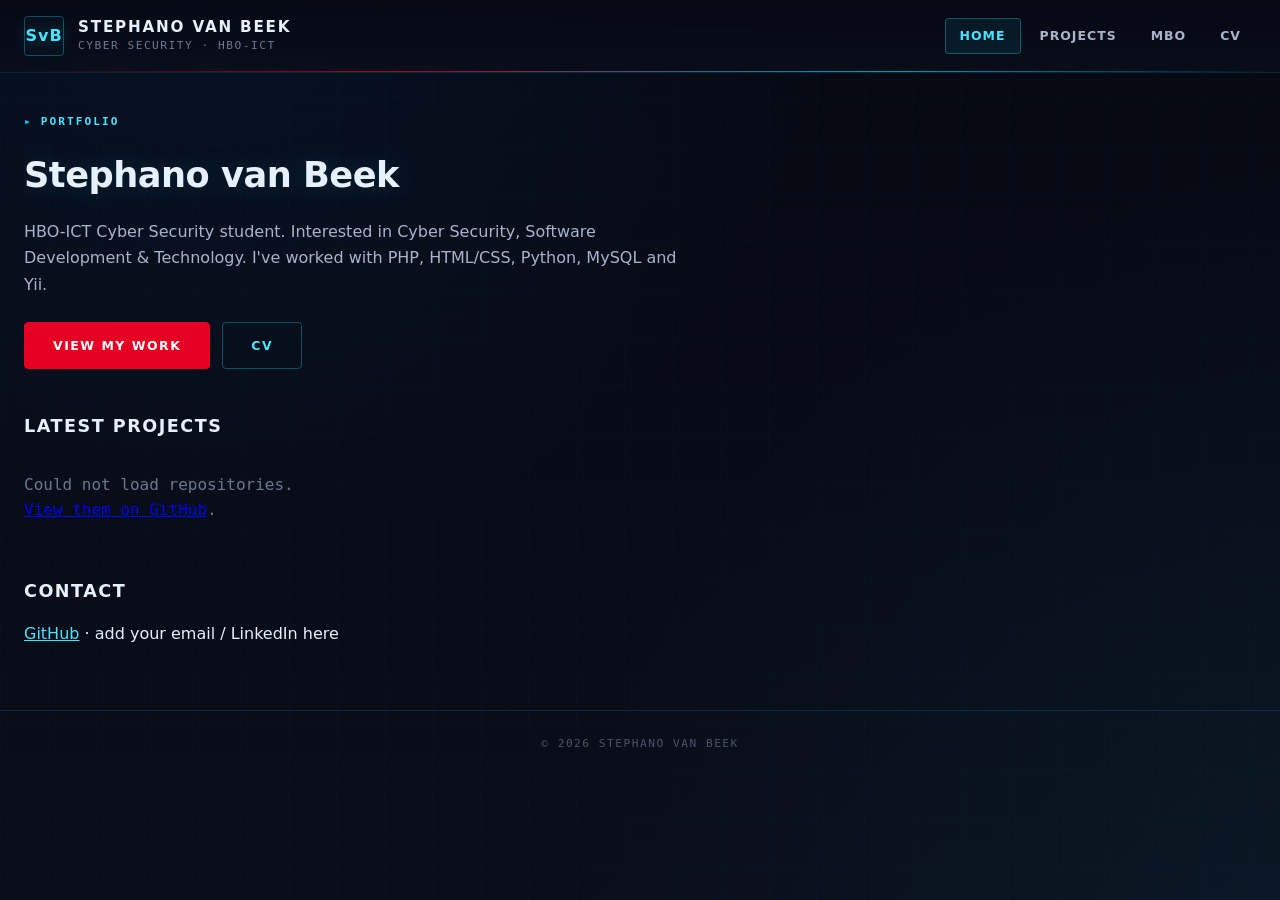
==== commit 54698118: "Move pages to html/, add shared header/footer partials Co-authored-by: Copilot <223556219+Copilot@us" ====
--- a/index.html
+++ b/index.html
@@ -8,7 +8,7 @@
   <link rel="stylesheet" href="css/style.css">
   <link rel="stylesheet" href="css/portfolio.css">
 </head>
-<body>
+<body data-root="">
   <div id="site-header"></div>
 
   <main class="content">
@@ -18,8 +18,8 @@
         <h1 class="hero-title">Stephano van Beek</h1>
         <p class="hero-lead">HBO-ICT Cyber Security student. Interested in Cyber Security, Software Development &amp; Technology. I've worked with PHP, HTML/CSS, Python, MySQL and Yii.</p>
         <div class="hero-actions">
-          <a class="btn btn-primary" href="projects.html">View my work</a>
-          <a class="btn btn-secondary" href="cv.html">CV</a>
+          <a class="btn btn-primary" href="html/projects.html">View my work</a>
+          <a class="btn btn-secondary" href="html/cv.html">CV</a>
         </div>
       </div>
     </section>
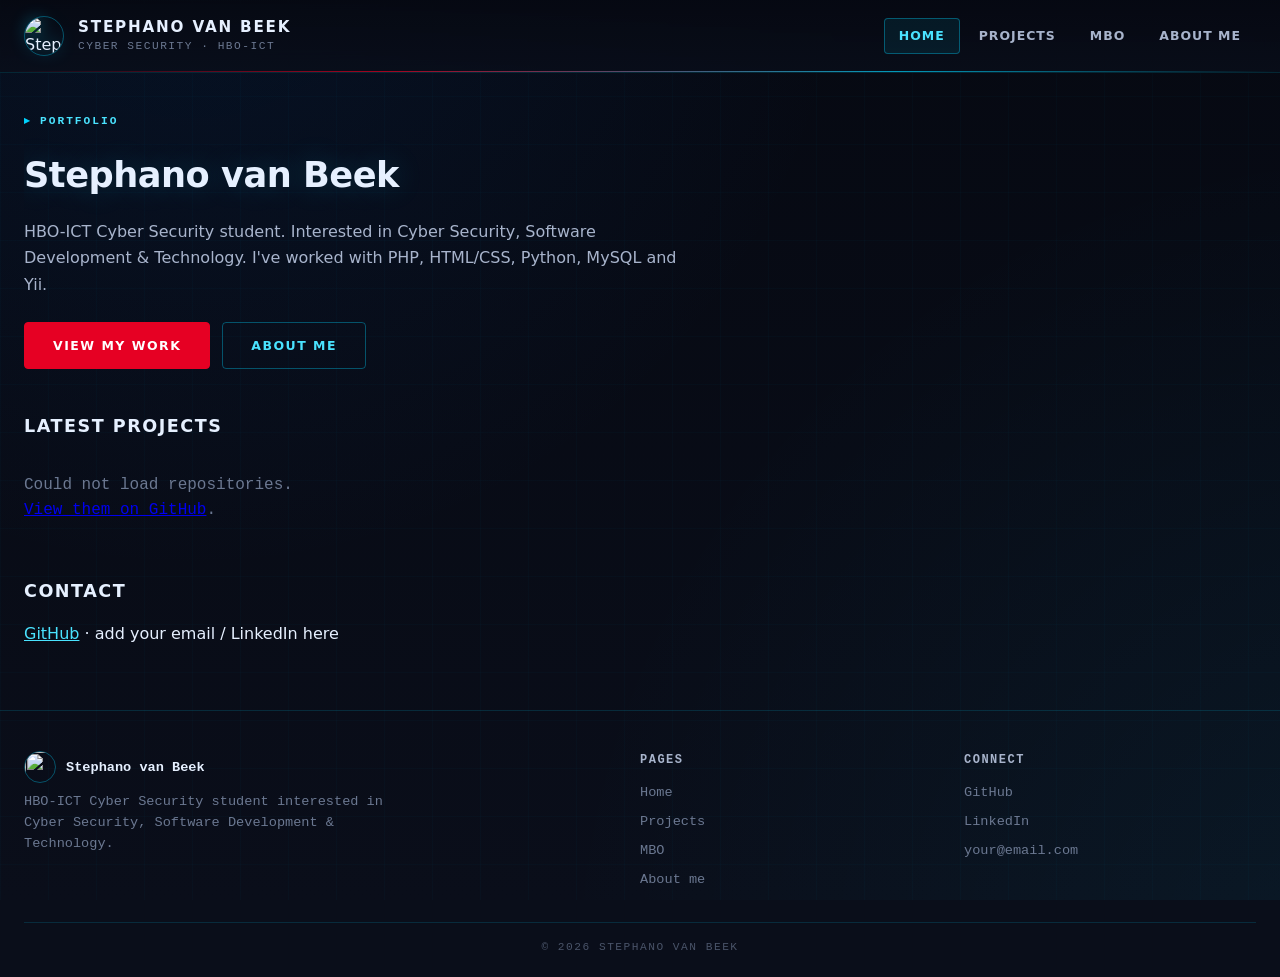
==== commit a30c46b5: "GitHub avatar icon, richer header/footer, rename CV page to About me Co-authored-by: Copilot <223556" ====
--- a/index.html
+++ b/index.html
@@ -5,6 +5,7 @@
   <meta name="viewport" content="width=device-width, initial-scale=1">
   <title>Stephano van Beek | Portfolio</title>
   <meta name="description" content="HBO-ICT Cyber Security student interested in Cyber Security, Software Development & Technology">
+  <link rel="icon" href="https://github.com/Stephano-van-Beek.png">
   <link rel="stylesheet" href="css/style.css">
   <link rel="stylesheet" href="css/portfolio.css">
 </head>
@@ -19,7 +20,7 @@
         <p class="hero-lead">HBO-ICT Cyber Security student. Interested in Cyber Security, Software Development &amp; Technology. I've worked with PHP, HTML/CSS, Python, MySQL and Yii.</p>
         <div class="hero-actions">
           <a class="btn btn-primary" href="html/projects.html">View my work</a>
-          <a class="btn btn-secondary" href="html/cv.html">CV</a>
+          <a class="btn btn-secondary" href="html/about.html">About me</a>
         </div>
       </div>
     </section>
--- a/css/portfolio.css
+++ b/css/portfolio.css
@@ -11,6 +11,32 @@
   letter-spacing: 1px;
   filter: drop-shadow(0 0 8px var(--cyan-glow));
 }
+
+.brand-avatar, .footer-avatar {
+  border-radius: 50%;
+  border: 1px solid var(--border-strong);
+  object-fit: cover;
+}
+.brand-avatar { width: 40px; height: 40px; filter: drop-shadow(0 0 8px var(--cyan-glow)); }
+.footer-avatar { width: 32px; height: 32px; }
+
+.site-footer { text-align: left; text-transform: none; letter-spacing: 0; padding: 40px 24px 20px; }
+.footer-inner {
+  max-width: 1280px; margin: 0 auto;
+  display: grid; grid-template-columns: 2fr 1fr 1fr; gap: 32px;
+}
+.footer-col { display: flex; flex-direction: column; gap: 8px; font-size: 0.85rem; }
+.footer-col p { margin: 0; color: var(--text-muted); max-width: 360px; }
+.footer-col h4 { margin: 0 0 4px; color: var(--text-soft); font-size: 0.75rem; letter-spacing: 1.5px; text-transform: uppercase; }
+.footer-col a { color: var(--text-muted); text-decoration: none; }
+.footer-col a:hover { color: var(--cyan-bright); }
+.footer-brand { display: flex; align-items: center; gap: 10px; color: var(--text) !important; font-weight: 700; }
+.footer-bottom {
+  max-width: 1280px; margin: 32px auto 0; padding-top: 16px;
+  border-top: 1px solid var(--border); text-align: center;
+  font-size: 0.7rem; letter-spacing: 1.5px; text-transform: uppercase;
+}
+@media (max-width: 720px) { .footer-inner { grid-template-columns: 1fr; } }
 
 .topbar .brand { text-decoration: none; color: inherit; }
 .topnav a.active { color: var(--cyan-bright); background: var(--cyan-soft); border-color: var(--border-strong); }
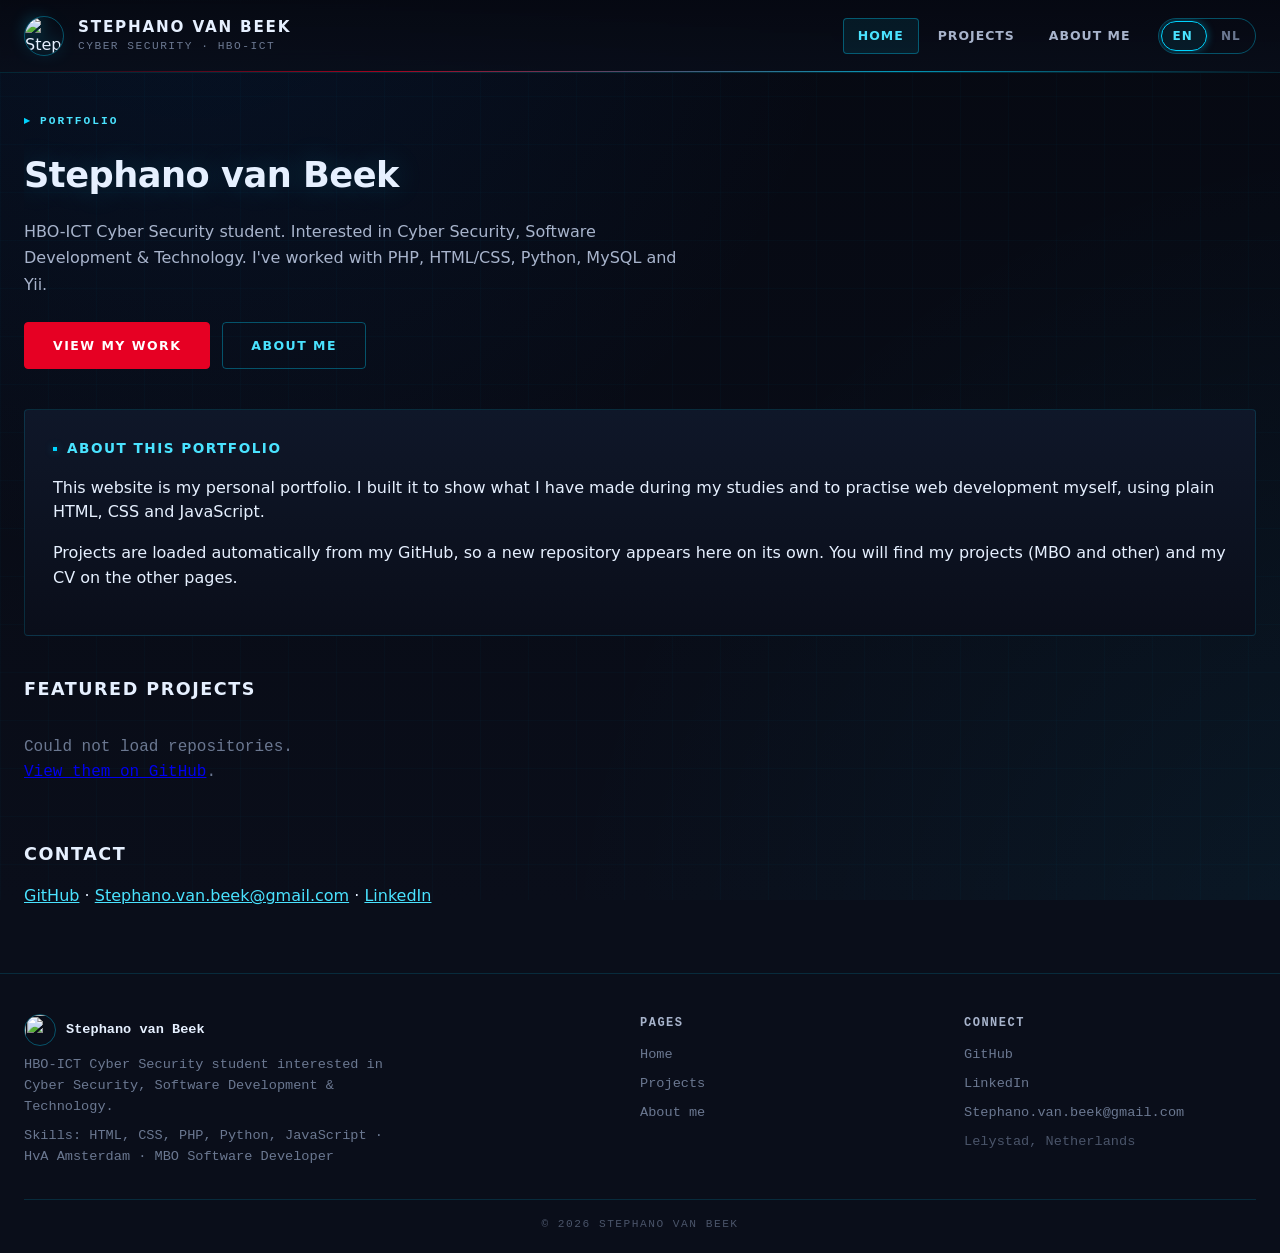
==== commit d6e77fe3: "Update portfolio: bilingual About page, new CV" ====
--- a/index.html
+++ b/index.html
@@ -17,22 +17,29 @@
       <div class="hero-inner">
         <div class="hero-meta"><span class="hero-tag">Portfolio</span></div>
         <h1 class="hero-title">Stephano van Beek</h1>
-        <p class="hero-lead">HBO-ICT Cyber Security student. Interested in Cyber Security, Software Development &amp; Technology. I've worked with PHP, HTML/CSS, Python, MySQL and Yii.</p>
+        <p class="hero-lead" data-i18n="home.lead">HBO-ICT Cyber Security student. Interested in Cyber Security, Software Development &amp; Technology. I've worked with PHP, HTML/CSS, Python, MySQL and Yii.</p>
         <div class="hero-actions">
-          <a class="btn btn-primary" href="html/projects.html">View my work</a>
-          <a class="btn btn-secondary" href="html/about.html">About me</a>
+          <a class="btn btn-primary" href="html/projects.html" data-i18n="home.work">View my work</a>
+          <a class="btn btn-secondary" href="html/about.html" data-i18n="home.about">About me</a>
         </div>
       </div>
     </section>
 
-    <h2 class="section-title">Latest projects</h2>
+    <section class="card">
+      <h2 class="card-title" data-i18n="home.why.title">About this portfolio</h2>
+      <p data-i18n="home.why.p1">This website is my personal portfolio. I built it to show what I have made during my studies and to practise web development myself, using plain HTML, CSS and JavaScript.</p>
+      <p data-i18n="home.why.p2">Projects are loaded automatically from my GitHub, so a new repository appears here on its own. You will find my projects (MBO and other) and my CV on the other pages.</p>
+    </section>
+
+    <h2 class="section-title" data-i18n="home.featured">Featured projects</h2>
     <div id="repos" class="repo-grid" data-filter="featured"><p class="state-msg">Loading...</p></div>
 
-    <h2 class="section-title">Contact</h2>
-    <p class="contact-links"><a href="https://github.com/Stephano-van-Beek">GitHub</a> &middot; add your email / LinkedIn here</p>
+    <h2 class="section-title" data-i18n="home.contact">Contact</h2>
+    <p class="contact-links"><a href="https://github.com/Stephano-van-Beek">GitHub</a> &middot; <a href="mailto:Stephano.van.beek@gmail.com">Stephano.van.beek@gmail.com</a> &middot; <a href="https://www.linkedin.com/in/st%C3%A9phano-v-b697a8215/">LinkedIn</a></p>
   </main>
 
   <div id="site-footer"></div>
+  <script src="js/i18n.js"></script>
   <script src="js/main.js"></script>
   <script src="js/repos.js"></script>
 </body>
--- a/css/style.css
+++ b/css/style.css
@@ -89,6 +89,12 @@
    TOP BAR
    ============================================================================ */
 
+#site-header {
+  position: sticky;
+  top: 0;
+  z-index: 100;
+}
+
 .topbar {
   position: relative;
   background: linear-gradient(180deg, rgba(6, 9, 18, 0.95) 0%, rgba(10, 14, 26, 0.85) 100%);
--- a/css/portfolio.css
+++ b/css/portfolio.css
@@ -40,6 +40,20 @@
 
 .topbar .brand { text-decoration: none; color: inherit; }
 .topnav a.active { color: var(--cyan-bright); background: var(--cyan-soft); border-color: var(--border-strong); }
+
+.topnav a.nav-cv { color: var(--cyan-bright); border-color: var(--border-strong); }
+.topnav a.nav-cv:hover { background: var(--cyan-soft); }
+
+.repo-grid.featured { grid-template-columns: repeat(auto-fill, minmax(340px, 1fr)); }
+.repo-grid.featured .card { border-color: var(--border-strong); }
+.repo-tags { display: flex; flex-wrap: wrap; gap: 6px; margin-bottom: 14px; }
+.repo-tags span {
+  font-size: 0.68rem; padding: 2px 8px; border-radius: 999px;
+  border: 1px solid var(--border-strong); color: var(--cyan-bright);
+  font-family: ui-monospace, Consolas, monospace;
+}
+.card-links { display: flex; gap: 14px; margin-top: 12px; font-size: 0.8rem; }
+.card-links a { color: var(--cyan-bright); }
 
 .hero-actions { display: flex; flex-wrap: wrap; gap: 12px; margin-top: 24px; }
 
@@ -90,6 +104,41 @@
 
 .contact-links a { color: var(--cyan-bright); }
 
+.lang-switch {
+  position: relative; display: inline-grid; grid-template-columns: 1fr 1fr; margin-left: 8px;
+  border: 1px solid var(--border-strong); border-radius: 999px; overflow: hidden;
+}
+.lang-switch::before {
+  content: ''; position: absolute; top: 2px; bottom: 2px; left: 2px; width: calc(50% - 2px);
+  border-radius: 999px; background: var(--cyan-soft); border: 1px solid var(--cyan);
+  box-shadow: 0 0 8px var(--cyan-glow); transition: transform 0.25s ease;
+}
+html[lang="nl"] .lang-switch::before { transform: translateX(100%); }
+.lang-switch button {
+  position: relative; z-index: 1; background: transparent; border: 0; color: var(--text-muted); cursor: pointer;
+  padding: 6px 14px; font: inherit; font-size: 0.75rem; letter-spacing: 1px; font-weight: 700;
+}
+.lang-switch button:hover { color: var(--cyan-bright); }
+.lang-switch button.active { color: var(--cyan-bright); }
+
+.about-columns { display: grid; grid-template-columns: 1fr 1fr; gap: 20px; align-items: start; }
+.about-columns .card { margin-bottom: 20px; }
+@media (max-width: 860px) { .about-columns { grid-template-columns: 1fr; } }
+
+.timeline { list-style: none; margin: 0; padding: 0 0 0 22px; border-left: 2px solid var(--border-strong); display: grid; gap: 22px; }
+.timeline li { position: relative; display: flex; flex-direction: column; gap: 2px; }
+.timeline li::before {
+  content: ''; position: absolute; left: -29px; top: 5px; width: 12px; height: 12px;
+  border-radius: 50%; background: var(--bg, #070b14); border: 2px solid var(--cyan);
+  box-shadow: 0 0 8px var(--cyan-glow);
+}
+.timeline strong { color: var(--text); }
+.timeline p { margin: 4px 0 0; color: var(--text-soft); font-size: 0.88rem; }
+.tl-date { font-family: ui-monospace, Consolas, monospace; font-size: 0.72rem; letter-spacing: 1px; color: var(--cyan-bright); text-transform: uppercase; }
+.tl-place { color: var(--text-muted); font-size: 0.85rem; }
+
+.skills-grid { grid-template-columns: repeat(auto-fill, minmax(260px, 1fr)); }
+
 @media (max-width: 720px) {
   .topbar-inner { flex-direction: column; align-items: flex-start; gap: 12px; }
   .topnav { flex-wrap: wrap; }
